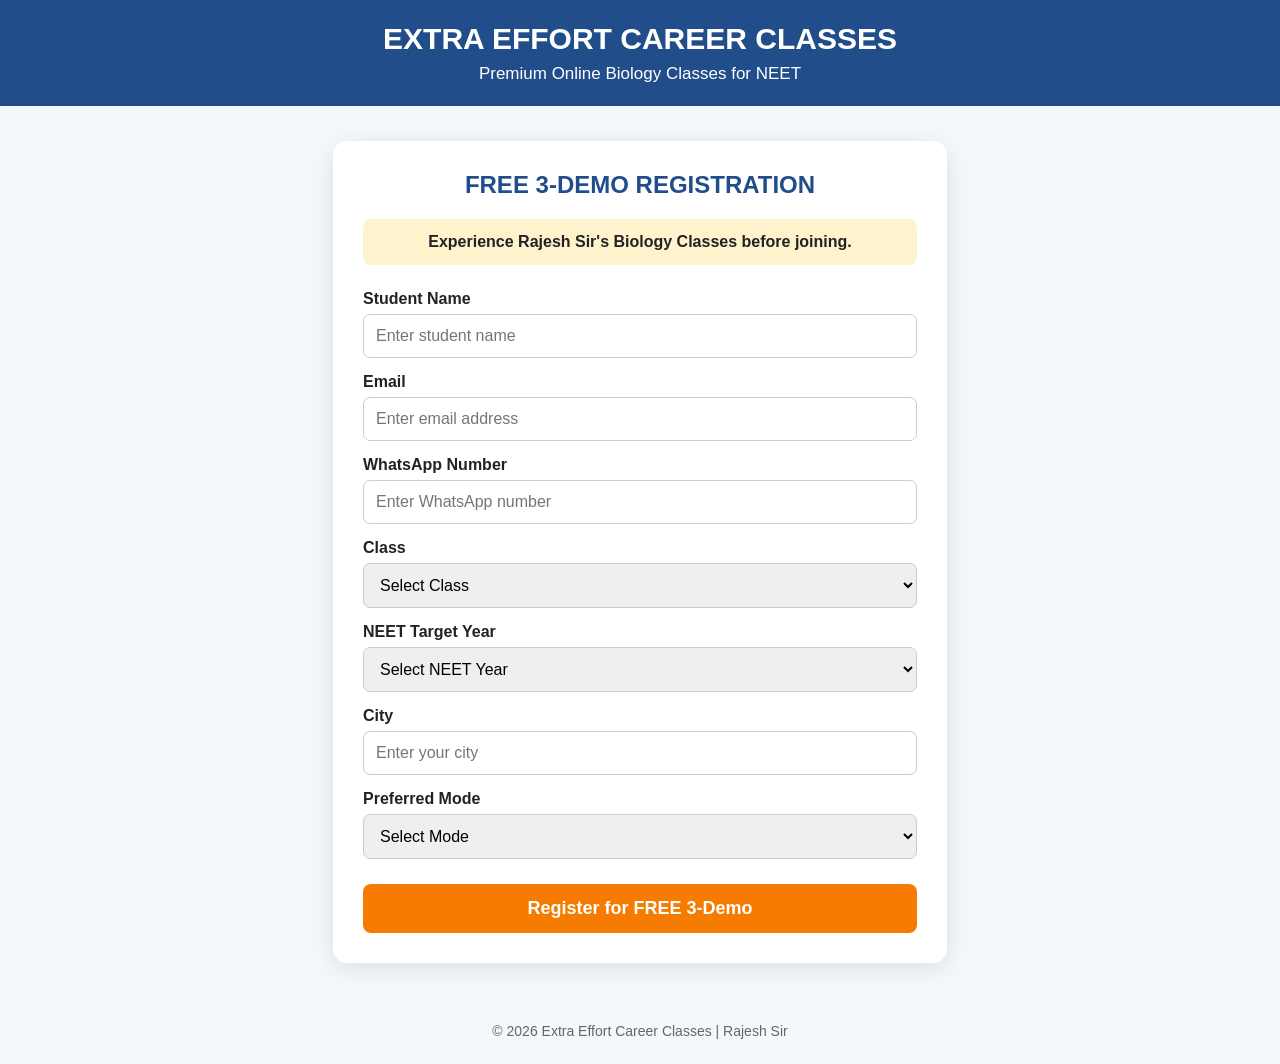
==== admission.html @ f76ff616 "Update admission.html Update preferred mode in admission.html" ====
<!DOCTYPE html>
<html lang="en">
<head>
    <meta charset="UTF-8">
    <meta name="viewport" content="width=device-width, initial-scale=1.0">

    <title>Admission Open | Extra Effort Career Classes</title>

    <style>
        * {
            box-sizing: border-box;
        }

        body {
            margin: 0;
            font-family: Arial, sans-serif;
            background: #f4f7fb;
            color: #222;
        }

        .header {
            background: #214E8A;
            color: white;
            text-align: center;
            padding: 22px 15px;
        }

        .header h1 {
            margin: 0;
            font-size: 30px;
        }

        .header p {
            margin: 8px 0 0;
            font-size: 17px;
        }

        .container {
            max-width: 650px;
            margin: 35px auto;
            padding: 0 18px;
        }

        .card {
            background: white;
            padding: 30px;
            border-radius: 14px;
            box-shadow: 0 5px 25px rgba(0,0,0,0.10);
        }

        .card h2 {
            text-align: center;
            color: #214E8A;
            margin-top: 0;
        }

        .offer {
            text-align: center;
            background: #fff3cd;
            padding: 14px;
            border-radius: 8px;
            margin-bottom: 25px;
            font-weight: bold;
        }

        label {
            display: block;
            margin-top: 15px;
            margin-bottom: 6px;
            font-weight: bold;
        }

        input,
        select {
            width: 100%;
            padding: 12px;
            border: 1px solid #ccc;
            border-radius: 7px;
            font-size: 16px;
        }

        button {
            width: 100%;
            margin-top: 25px;
            padding: 14px;
            border: none;
            border-radius: 8px;
            background: #F57C00;
            color: white;
            font-size: 18px;
            font-weight: bold;
            cursor: pointer;
        }

        button:hover {
            opacity: 0.9;
        }

        #message {
            display: none;
            margin-top: 20px;
            padding: 14px;
            border-radius: 8px;
            text-align: center;
            font-weight: bold;
        }

        .footer {
            text-align: center;
            padding: 25px;
            font-size: 14px;
            color: #666;
        }

        @media (max-width: 600px) {
            .header h1 {
                font-size: 24px;
            }

            .card {
                padding: 22px;
            }
        }
    </style>
</head>

<body>

    <div class="header">
        <h1>EXTRA EFFORT CAREER CLASSES</h1>
        <p>Premium Online Biology Classes for NEET</p>
    </div>

    <div class="container">

        <div class="card">

            <h2>FREE 3-DEMO REGISTRATION</h2>

            <div class="offer">
                Experience Rajesh Sir's Biology Classes before joining.
            </div>

            <form id="admissionForm">

                <label for="studentName">Student Name</label>
                <input
                    type="text"
                    id="studentName"
                    required
                    placeholder="Enter student name"
                >

                <label for="email">Email</label>
                <input
                    type="email"
                    id="email"
                    required
                    placeholder="Enter email address"
                >

                <label for="whatsapp">WhatsApp Number</label>
                <input
                    type="tel"
                    id="whatsapp"
                    required
                    placeholder="Enter WhatsApp number"
                >

                <label for="studentClass">Class</label>
                <select id="studentClass" required>
                    <option value="">Select Class</option>
                    <option value="Class 11">Class 11</option>
                    <option value="Class 12">Class 12</option>
                    <option value="12th Passed">12th Passed</option>
                </select>

                <label for="neetYear">NEET Target Year</label>
                <select id="neetYear" required>
                    <option value="">Select NEET Year</option>
                    <option value="NEET 2027">NEET 2027</option>
                    <option value="NEET 2028">NEET 2028</option>
                    <option value="NEET 2029">NEET 2029</option>
                </select>

                <label for="city">City</label>
                <input
                    type="text"
                    id="city"
                    required
                    placeholder="Enter your city"
                >

                <label for="mode">Preferred Mode</label>
                <select id="preferredMode" required>
                <option value="">Select Mode</option>
                <option value="online">Online</option>
                <option value="offline">Offline</option>
              </select>

                <button type="submit">
                    Register for FREE 3-Demo
                </button>

            </form>

            <div id="message"></div>

        </div>

    </div>

    <div class="footer">
        © 2026 Extra Effort Career Classes | Rajesh Sir
    </div>


    <script>

        /*
         * IMPORTANT:
         * Replace the URL below with the NEW WEB APP URL
         * copied from Google Apps Script Deployment.
         */

        const SCRIPT_URL = "https://script.google.com/macros/s/AKfycbxGm9CaQHCCyB_-bT8PB6lmH1coAa5I8ike1Z8PBNlE0k1DnyGqdnxlQnwv8VQyEavK6g/exec";


        document
            .getElementById("admissionForm")
            .addEventListener("submit", function(event) {

                event.preventDefault();

                const message = document.getElementById("message");
                const button = this.querySelector("button");

                const data = {
                    type: "freeDemoRegistration",

                    studentName:
                        document.getElementById("studentName").value.trim(),

                    email:
                        document.getElementById("email").value.trim(),

                    whatsapp:
                        document.getElementById("whatsapp").value.trim(),

                    studentClass:
                        document.getElementById("studentClass").value,

                    neetYear:
                        document.getElementById("neetYear").value,

                    city:
                        document.getElementById("city").value.trim(),

                    mode:
                        document.getElementById("preferredMode").value
                };


                button.disabled = true;
                button.textContent = "Submitting...";


                fetch(SCRIPT_URL, {
                    method: "POST",

                    headers: {
                        "Content-Type": "text/plain;charset=utf-8"
                    },

                    body: JSON.stringify(data),

                    mode: "no-cors"
                })
                .then(function() {

                    message.style.display = "block";
                    message.style.background = "#d4edda";
                    message.style.color = "#155724";

                    message.textContent =
                        "Registration submitted successfully! We will contact you shortly.";

                    document.getElementById("admissionForm").reset();

                    button.disabled = false;
                    button.textContent = "Register for FREE 3-Demo";

                })
                .catch(function(error) {

                    console.error(error);

                    message.style.display = "block";
                    message.style.background = "#f8d7da";
                    message.style.color = "#721c24";

                    message.textContent =
                        "Something went wrong. Please try again.";

                    button.disabled = false;
                    button.textContent = "Register for FREE 3-Demo";

                });

            });

    </script>

</body>
</html>
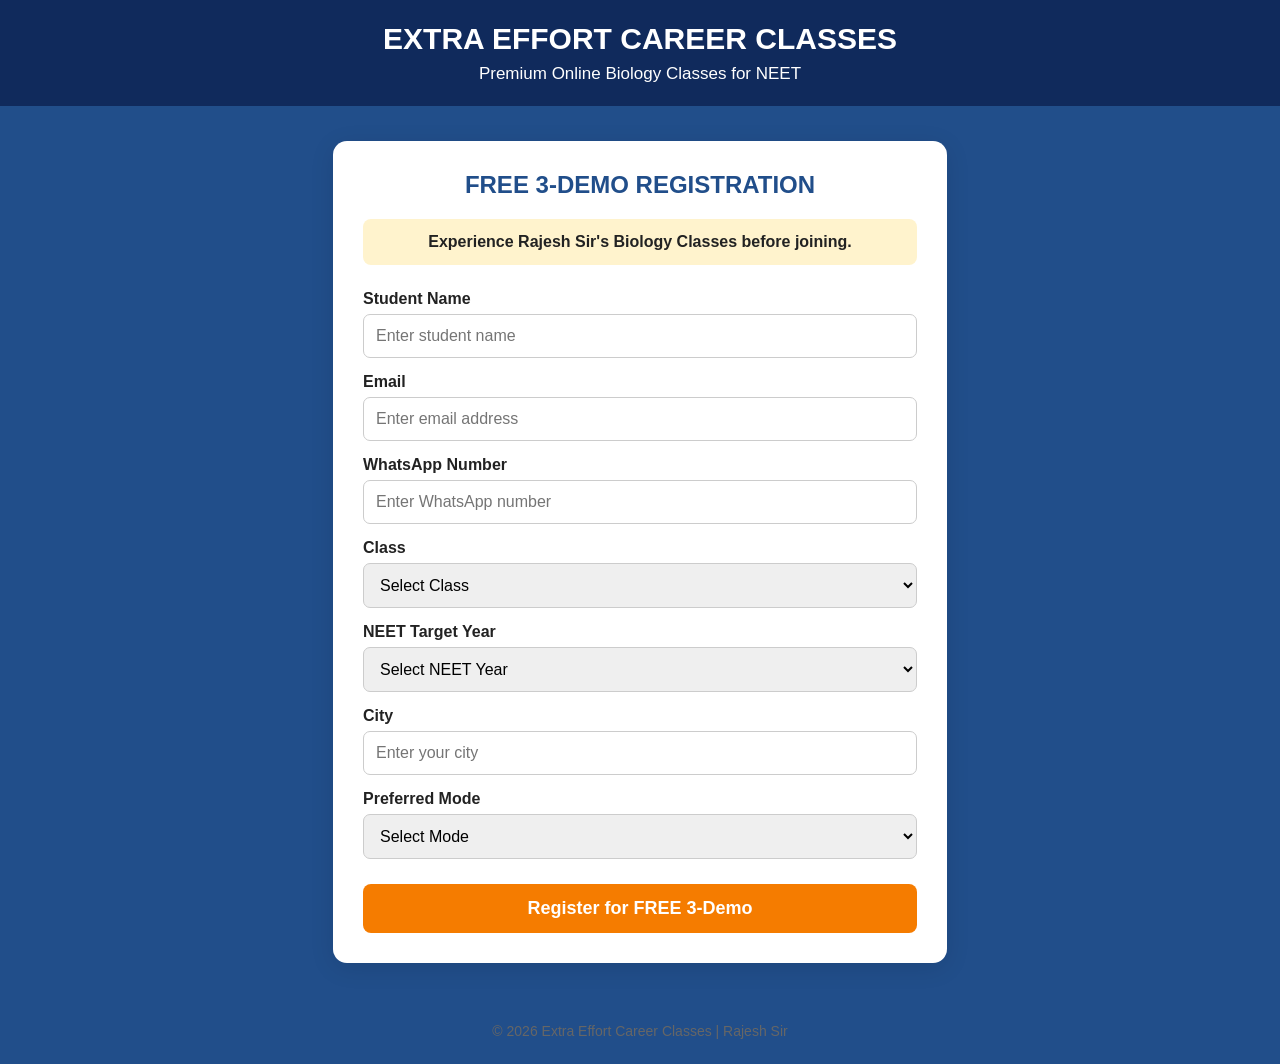
==== commit 6e00f128: "Update admission.html Background color update" ====
--- a/admission.html
+++ b/admission.html
@@ -5,7 +5,7 @@
     <meta name="viewport" content="width=device-width, initial-scale=1.0">
 
     <title>Admission Open | Extra Effort Career Classes</title>
-
+    
     <style>
         * {
             box-sizing: border-box;
@@ -14,16 +14,16 @@
         body {
             margin: 0;
             font-family: Arial, sans-serif;
-            background: #f4f7fb;
+            background: #214E8A;
             color: #222;
         }
 
         .header {
-            background: #214E8A;
-            color: white;
-            text-align: center;
-            padding: 22px 15px;
-        }
+        background: #102A5C;
+        color: white;
+        text-align: center;
+        padding: 22px 15px;
+}
 
         .header h1 {
             margin: 0;
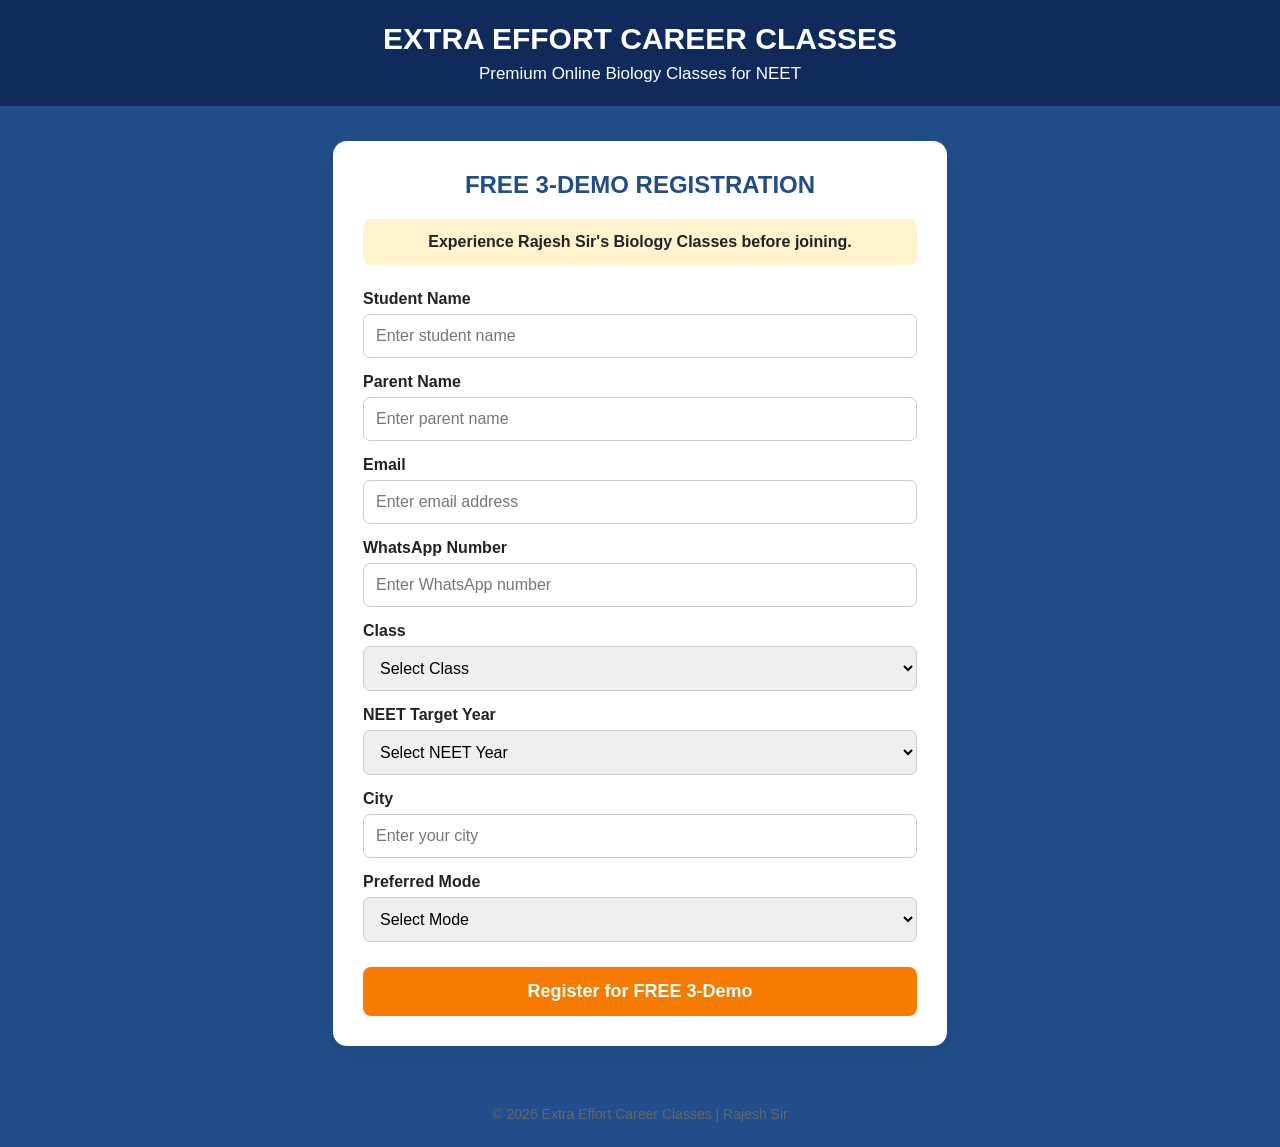
==== commit ef130e29: "Update admission.html Add Parent Name to Free 3-Demo registration" ====
--- a/admission.html
+++ b/admission.html
@@ -150,6 +150,14 @@
                     required
                     placeholder="Enter student name"
                 >
+                 
+                <label for="parentName">Parent Name</label>
+                <input
+                   type="text"
+                   id="parentName"
+                   required
+                   placeholder="Enter parent name"
+                 >
 
                 <label for="email">Email</label>
                 <input
@@ -223,7 +231,7 @@
          * copied from Google Apps Script Deployment.
          */
 
-        const SCRIPT_URL = "https://script.google.com/macros/s/AKfycbxGm9CaQHCCyB_-bT8PB6lmH1coAa5I8ike1Z8PBNlE0k1DnyGqdnxlQnwv8VQyEavK6g/exec";
+        const SCRIPT_URL = "https://script.google.com/macros/s/AKfycbwcD0ta6ReHEP40NdRs57SMIUeWkUXXjvfa2wkeTj8PwHGsr8LsXqn1UMeEO9BfneNH/exec";
 
 
         document
@@ -238,9 +246,13 @@
                 const data = {
                     type: "freeDemoRegistration",
 
+                   
                     studentName:
                         document.getElementById("studentName").value.trim(),
 
+                    parentName:
+                       document.getElementById("parentName").value.trim(),
+
                     email:
                         document.getElementById("email").value.trim(),
 
@@ -256,8 +268,8 @@
                     city:
                         document.getElementById("city").value.trim(),
 
-                    mode:
-                        document.getElementById("preferredMode").value
+                    preferredMode:
+                    document.getElementById("preferredMode").value
                 };
 
 
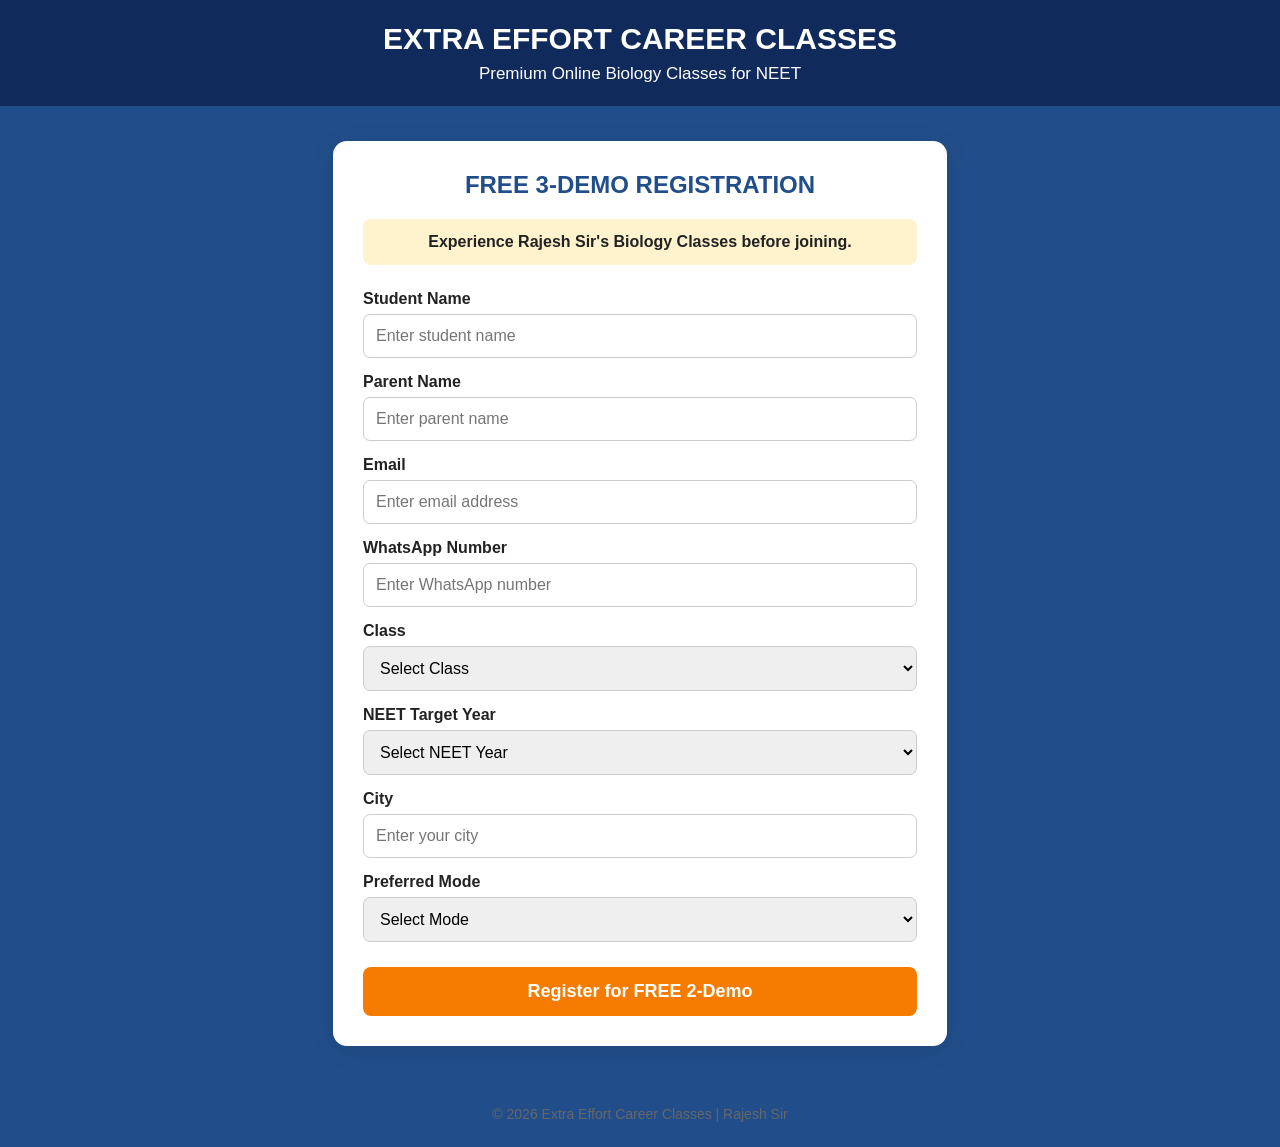
==== commit 36a9f026: "Admission Enquiry submission pipeline Add separate Admission Enquiry submission pipeline" ====
--- a/admission.html
+++ b/admission.html
@@ -207,7 +207,7 @@
               </select>
 
                 <button type="submit">
-                    Register for FREE 3-Demo
+                    Register for FREE 2-Demo
                 </button>
 
             </form>
@@ -300,7 +300,7 @@
                     document.getElementById("admissionForm").reset();
 
                     button.disabled = false;
-                    button.textContent = "Register for FREE 3-Demo";
+                    button.textContent = "Register for FREE Demo";
 
                 })
                 .catch(function(error) {
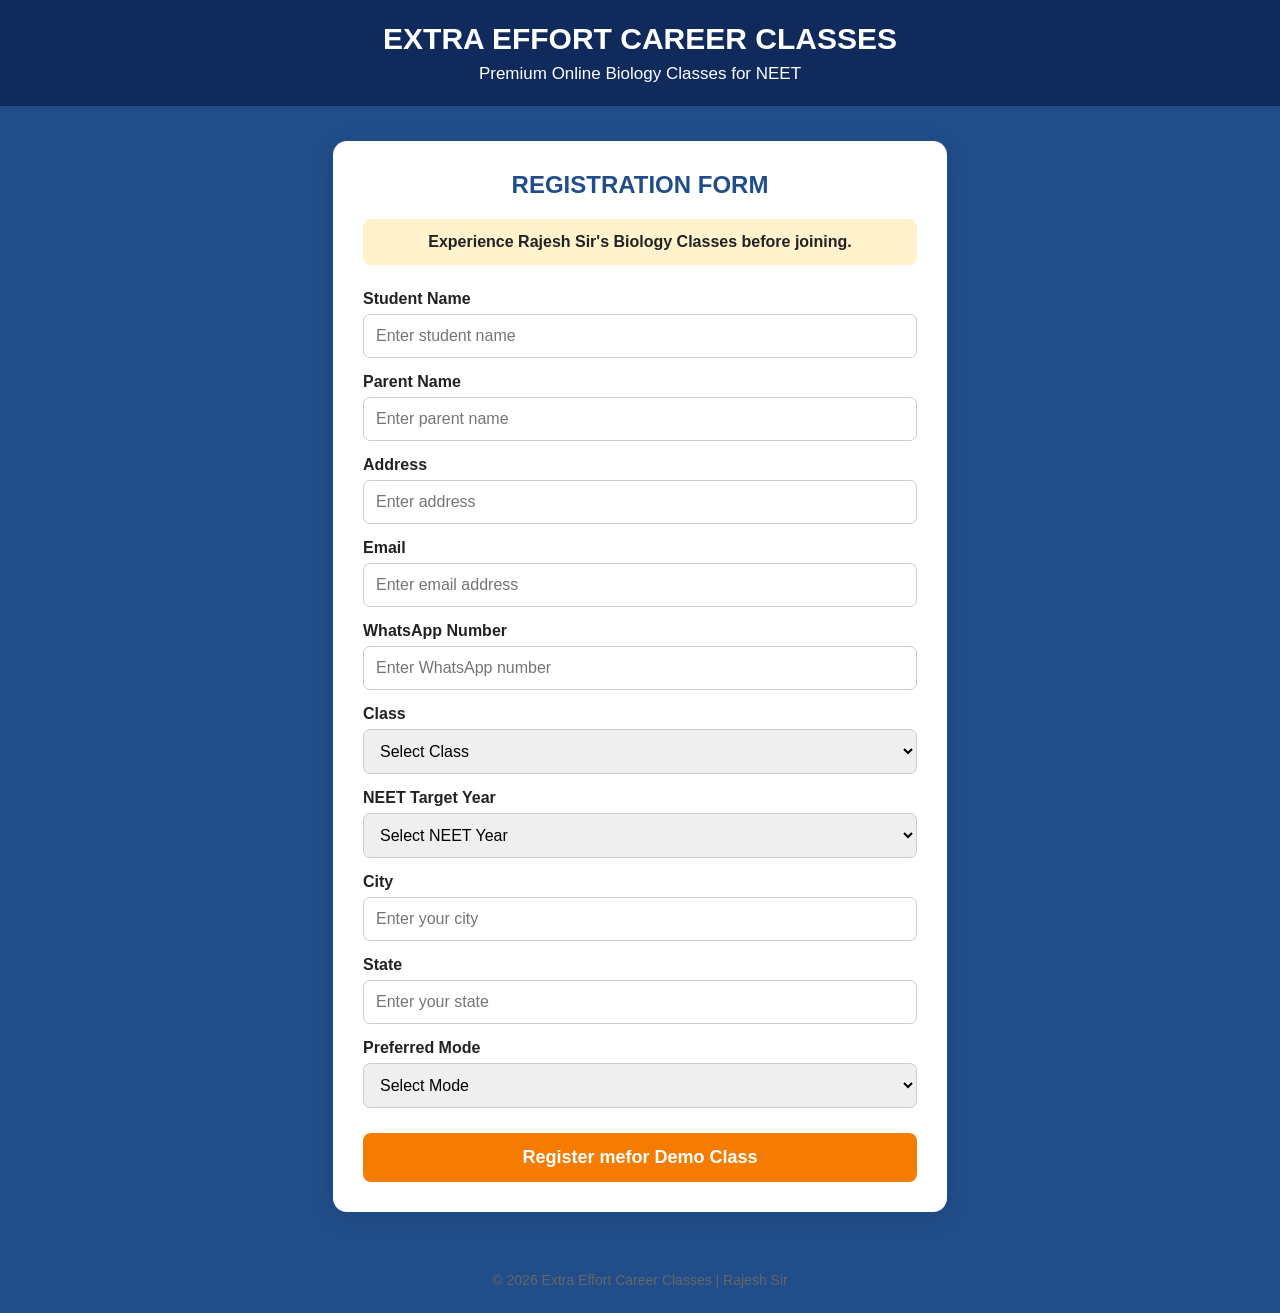
==== commit 0d1c3bf3: "Update admission.html demo class update" ====
--- a/admission.html
+++ b/admission.html
@@ -135,7 +135,7 @@
 
         <div class="card">
 
-            <h2>FREE 3-DEMO REGISTRATION</h2>
+            <h2>REGISTRATION FORM</h2>
 
             <div class="offer">
                 Experience Rajesh Sir's Biology Classes before joining.
@@ -158,6 +158,14 @@
                    required
                    placeholder="Enter parent name"
                  >
+                  
+                <label for="address">Address</label>
+                <input
+                    type="text"
+                    id="address"
+                    required
+                    placeholder="Enter address"
+                >
 
                 <label for="email">Email</label>
                 <input
@@ -198,6 +206,13 @@
                     required
                     placeholder="Enter your city"
                 >
+                <label for="state">State</label>
+                <input
+                    type="text"
+                    id="state"
+                    required
+                    placeholder="Enter your state"
+                >
 
                 <label for="mode">Preferred Mode</label>
                 <select id="preferredMode" required>
@@ -207,7 +222,7 @@
               </select>
 
                 <button type="submit">
-                    Register for FREE 2-Demo
+                    Register mefor Demo Class
                 </button>
 
             </form>
@@ -235,7 +250,7 @@
 
 
         document
-            .getElementById("admissionForm")
+            .getElementById("admission open")
             .addEventListener("submit", function(event) {
 
                 event.preventDefault();
@@ -244,7 +259,7 @@
                 const button = this.querySelector("button");
 
                 const data = {
-                    type: "freeDemoRegistration",
+                    type: "Registration Form",
 
                    
                     studentName:
@@ -253,6 +268,9 @@
                     parentName:
                        document.getElementById("parentName").value.trim(),
 
+                    address:
+                       document.getElementById("address").value.trim(),
+
                     email:
                         document.getElementById("email").value.trim(),
 
@@ -300,7 +318,7 @@
                     document.getElementById("admissionForm").reset();
 
                     button.disabled = false;
-                    button.textContent = "Register for FREE Demo";
+                    button.textContent = "Register for Demo Class";
 
                 })
                 .catch(function(error) {
@@ -315,7 +333,7 @@
                         "Something went wrong. Please try again.";
 
                     button.disabled = false;
-                    button.textContent = "Register for FREE 3-Demo";
+                    button.textContent = "Register for Demo Class";
 
                 });
 
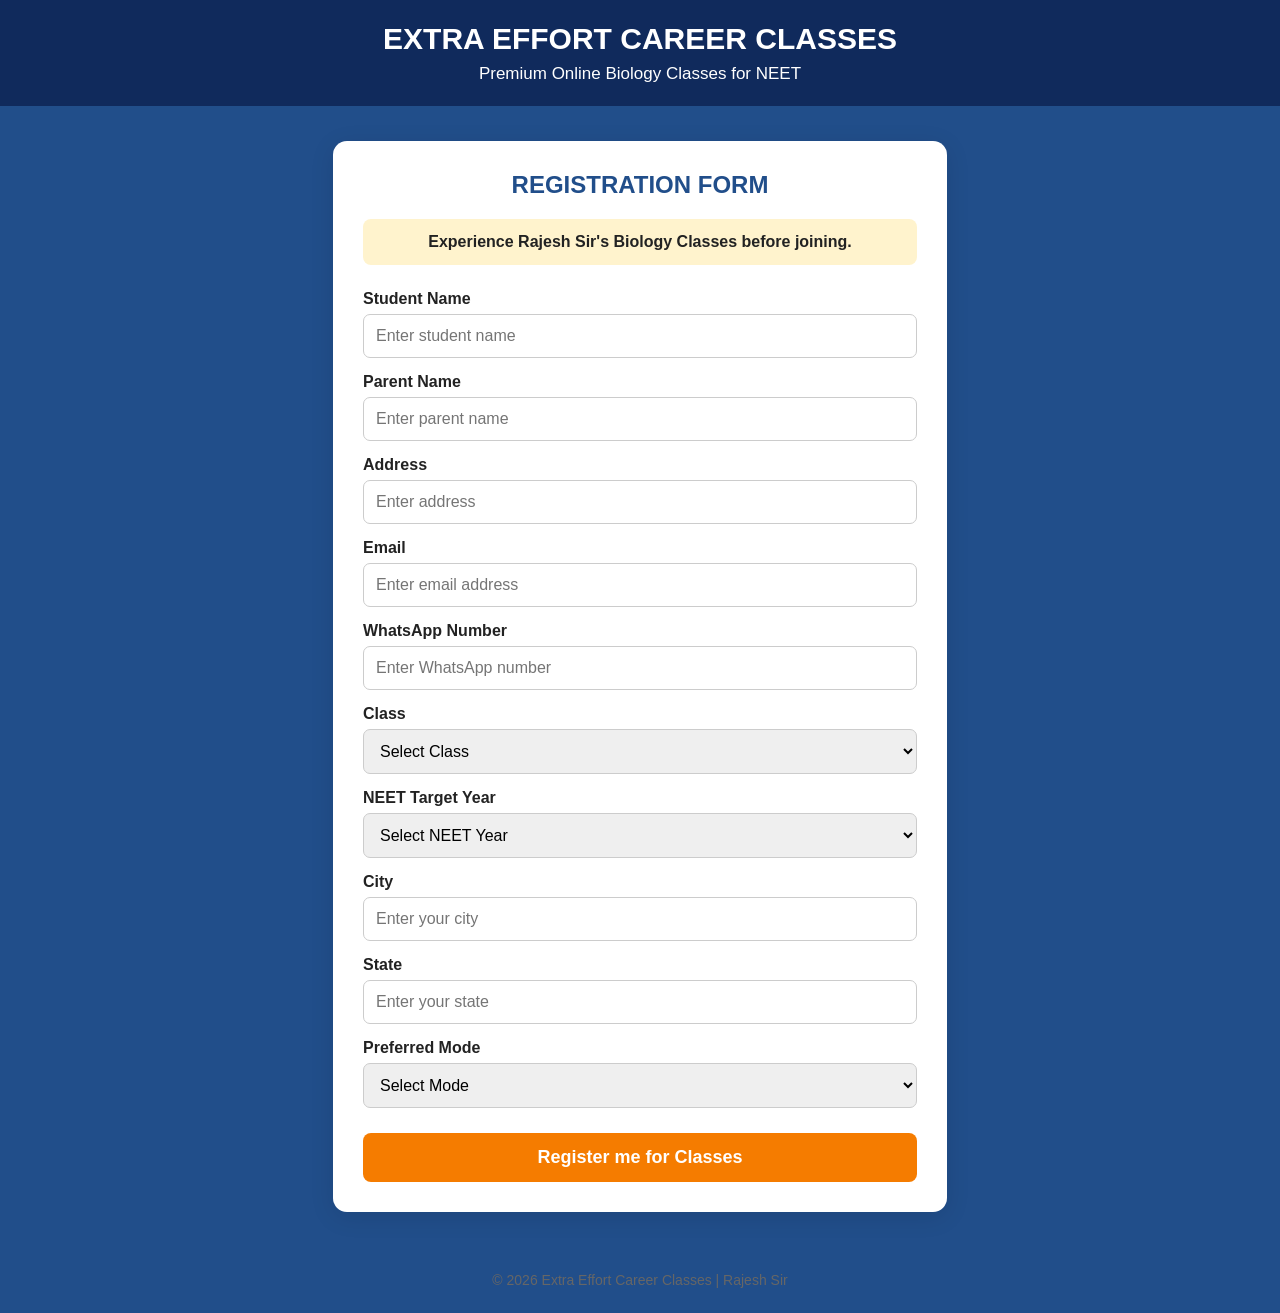
==== commit 1f6d2e80: "Update admission.html" ====
--- a/admission.html
+++ b/admission.html
@@ -222,7 +222,7 @@
               </select>
 
                 <button type="submit">
-                    Register mefor Demo Class
+                    Register me for Classes
                 </button>
 
             </form>
@@ -318,7 +318,7 @@
                     document.getElementById("admissionForm").reset();
 
                     button.disabled = false;
-                    button.textContent = "Register for Demo Class";
+                    button.textContent = "Register me for Classes";
 
                 })
                 .catch(function(error) {
